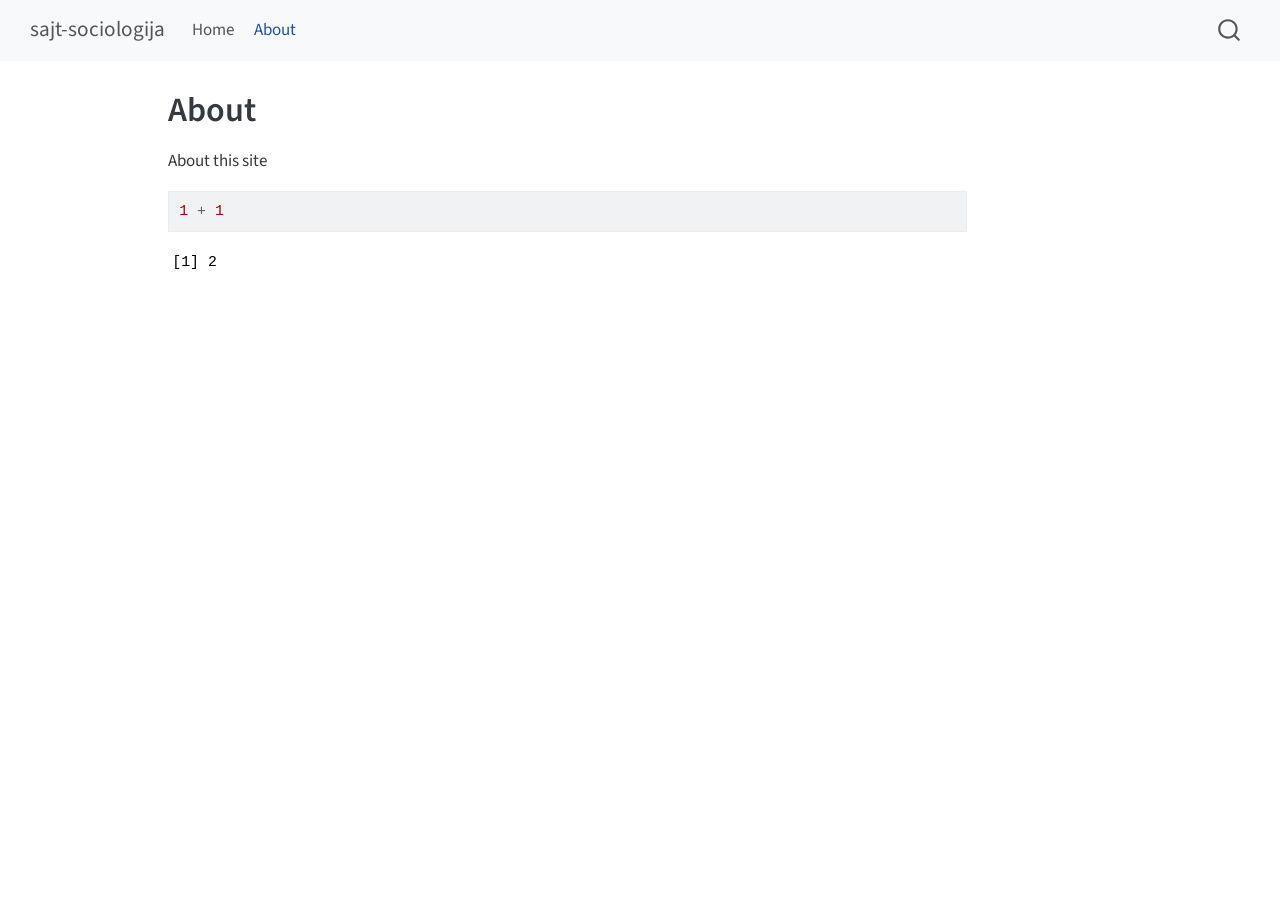
==== about.html @ 09f0f765 "Built site for gh-pages" ====
<!DOCTYPE html>
<html xmlns="http://www.w3.org/1999/xhtml" lang="en" xml:lang="en"><head>

<meta charset="utf-8">
<meta name="generator" content="quarto-1.9.38">

<meta name="viewport" content="width=device-width, initial-scale=1.0, user-scalable=yes">


<title>About – sajt-sociologija</title>
<style>
/* Default styles provided by pandoc.
** See https://pandoc.org/MANUAL.html#variables-for-html for config info.
*/
code{white-space: pre-wrap;}
span.smallcaps{font-variant: small-caps;}
div.columns{display: flex; gap: min(4vw, 1.5em);}
div.column{flex: auto; overflow-x: auto;}
div.hanging-indent{margin-left: 1.5em; text-indent: -1.5em;}
ul.task-list{list-style: none;}
ul.task-list li input[type="checkbox"] {
  width: 0.8em;
  margin: 0 0.8em 0.2em -1em; /* quarto-specific, see https://github.com/quarto-dev/quarto-cli/issues/4556 */ 
  vertical-align: middle;
}
/* CSS for syntax highlighting */
html { -webkit-text-size-adjust: 100%; }
pre > code.sourceCode { white-space: pre; position: relative; }
pre > code.sourceCode > span { display: inline-block; line-height: 1.25; }
pre > code.sourceCode > span:empty { height: 1.2em; }
.sourceCode { overflow: visible; }
code.sourceCode > span { color: inherit; text-decoration: inherit; }
div.sourceCode { margin: 1em 0; }
pre.sourceCode { margin: 0; }
@media screen {
div.sourceCode { overflow: auto; }
}
@media print {
pre > code.sourceCode { white-space: pre-wrap; }
pre > code.sourceCode > span { text-indent: -5em; padding-left: 5em; }
}
pre.numberSource code
  { counter-reset: source-line 0; }
pre.numberSource code > span
  { position: relative; left: -4em; counter-increment: source-line; }
pre.numberSource code > span > a:first-child::before
  { content: counter(source-line);
    position: relative; left: -1em; text-align: right; vertical-align: baseline;
    border: none; display: inline-block;
    -webkit-touch-callout: none; -webkit-user-select: none;
    -khtml-user-select: none; -moz-user-select: none;
    -ms-user-select: none; user-select: none;
    padding: 0 4px; width: 4em;
  }
pre.numberSource { margin-left: 3em;  padding-left: 4px; }
div.sourceCode
  {   }
@media screen {
pre > code.sourceCode > span > a:first-child::before { text-decoration: underline; }
}
</style>


<script src="site_libs/quarto-nav/quarto-nav.js"></script>
<script src="site_libs/quarto-nav/headroom.min.js"></script>
<script src="site_libs/clipboard/clipboard.min.js"></script>
<script src="site_libs/quarto-search/autocomplete.umd.js"></script>
<script src="site_libs/quarto-search/fuse.min.js"></script>
<script src="site_libs/quarto-search/quarto-search.js"></script>
<meta name="quarto:offset" content="./">
<script src="site_libs/quarto-html/quarto.js" type="module"></script>
<script src="site_libs/quarto-html/tabsets/tabsets.js" type="module"></script>
<script src="site_libs/quarto-html/popper.min.js"></script>
<script src="site_libs/quarto-html/tippy.umd.min.js"></script>
<script src="site_libs/quarto-html/anchor.min.js"></script>
<link href="site_libs/quarto-html/tippy.css" rel="stylesheet">
<link href="site_libs/quarto-html/quarto-syntax-highlighting-15634bcf2e68342d4ad2dfa704d543f6.css" rel="stylesheet" id="quarto-text-highlighting-styles">
<script src="site_libs/bootstrap/bootstrap.min.js"></script>
<link href="site_libs/bootstrap/bootstrap-icons.css" rel="stylesheet">
<link href="site_libs/bootstrap/bootstrap-a0f9fd0d421825b736dc1bbcbcba2219.min.css" rel="stylesheet" append-hash="true" id="quarto-bootstrap" data-mode="light">
<script id="quarto-search-options" type="application/json">{
  "location": "navbar",
  "copy-button": false,
  "collapse-after": 3,
  "panel-placement": "end",
  "type": "overlay",
  "limit": 50,
  "keyboard-shortcut": [
    "f",
    "/",
    "s"
  ],
  "show-item-context": false,
  "language": {
    "search-no-results-text": "No results",
    "search-matching-documents-text": "matching documents",
    "search-copy-link-title": "Copy link to search",
    "search-hide-matches-text": "Hide additional matches",
    "search-more-match-text": "more match in this document",
    "search-more-matches-text": "more matches in this document",
    "search-clear-button-title": "Clear",
    "search-text-placeholder": "",
    "search-detached-cancel-button-title": "Cancel",
    "search-submit-button-title": "Submit",
    "search-label": "Search"
  }
}</script>


<link rel="stylesheet" href="styles.css">
</head>

<body class="nav-fixed quarto-light">

<div id="quarto-search-results"></div>
  <header id="quarto-header" class="headroom fixed-top">
    <nav class="navbar navbar-expand-lg " data-bs-theme="dark">
      <div class="navbar-container container-fluid">
      <div class="navbar-brand-container mx-auto">
    <a class="navbar-brand" href="./index.html">
    <span class="navbar-title">sajt-sociologija</span>
    </a>
  </div>
            <div id="quarto-search" class="" title="Search"></div>
          <button class="navbar-toggler" type="button" data-bs-toggle="collapse" data-bs-target="#navbarCollapse" aria-controls="navbarCollapse" role="menu" aria-expanded="false" aria-label="Toggle navigation" onclick="if (window.quartoToggleHeadroom) { window.quartoToggleHeadroom(); }">
  <span class="navbar-toggler-icon"></span>
</button>
          <div class="collapse navbar-collapse" id="navbarCollapse">
            <ul class="navbar-nav navbar-nav-scroll me-auto">
  <li class="nav-item">
    <a class="nav-link" href="./index.html"> 
<span class="menu-text">Home</span></a>
  </li>  
  <li class="nav-item">
    <a class="nav-link active" href="./about.html" aria-current="page"> 
<span class="menu-text">About</span></a>
  </li>  
</ul>
          </div> <!-- /navcollapse -->
            <div class="quarto-navbar-tools">
</div>
      </div> <!-- /container-fluid -->
    </nav>
</header>
<!-- content -->
<div id="quarto-content" class="quarto-container page-columns page-rows-contents page-layout-article page-navbar">
<!-- sidebar -->
<!-- margin-sidebar -->
    <div id="quarto-margin-sidebar" class="sidebar margin-sidebar zindex-bottom">
        
    </div>
<!-- main -->
<main class="content" id="quarto-document-content">

<header id="title-block-header" class="quarto-title-block default">
<div class="quarto-title">
<h1 class="title">About</h1>
</div>



<div class="quarto-title-meta">

    
  
    
  </div>
  


</header>


<p>About this site</p>
<div class="cell">
<div class="code-copy-outer-scaffold"><div class="sourceCode cell-code" id="cb1"><pre class="sourceCode r code-with-copy"><code class="sourceCode r"><span id="cb1-1"><a href="#cb1-1" aria-hidden="true" tabindex="-1"></a><span class="dv">1</span> <span class="sc">+</span> <span class="dv">1</span></span></code></pre></div><button title="Copy to Clipboard" class="code-copy-button"><i class="bi"></i></button></div>
<div class="cell-output cell-output-stdout">
<pre><code>[1] 2</code></pre>
</div>
</div>



</main> <!-- /main -->
<script id="quarto-html-after-body" type="application/javascript">
  window.document.addEventListener("DOMContentLoaded", function (event) {
    const icon = "";
    const anchorJS = new window.AnchorJS();
    anchorJS.options = {
      placement: 'right',
      icon: icon
    };
    anchorJS.add('.anchored');
    const isCodeAnnotation = (el) => {
      for (const clz of el.classList) {
        if (clz.startsWith('code-annotation-')) {                     
          return true;
        }
      }
      return false;
    }
    const onCopySuccess = function(e) {
      // button target
      const button = e.trigger;
      // don't keep focus
      button.blur();
      // flash "checked"
      button.classList.add('code-copy-button-checked');
      var currentTitle = button.getAttribute("title");
      button.setAttribute("title", "Copied!");
      let tooltip;
      if (window.bootstrap) {
        button.setAttribute("data-bs-toggle", "tooltip");
        button.setAttribute("data-bs-placement", "left");
        button.setAttribute("data-bs-title", "Copied!");
        tooltip = new bootstrap.Tooltip(button, 
          { trigger: "manual", 
            customClass: "code-copy-button-tooltip",
            offset: [0, -8]});
        tooltip.show();    
      }
      setTimeout(function() {
        if (tooltip) {
          tooltip.hide();
          button.removeAttribute("data-bs-title");
          button.removeAttribute("data-bs-toggle");
          button.removeAttribute("data-bs-placement");
        }
        button.setAttribute("title", currentTitle);
        button.classList.remove('code-copy-button-checked');
      }, 1000);
      // clear code selection
      e.clearSelection();
    }
    const getTextToCopy = function(trigger) {
      const outerScaffold = trigger.parentElement.cloneNode(true);
      const codeEl = outerScaffold.querySelector('code');
      for (const childEl of codeEl.children) {
        if (isCodeAnnotation(childEl)) {
          childEl.remove();
        }
      }
      return codeEl.innerText;
    }
    const clipboard = new window.ClipboardJS('.code-copy-button:not([data-in-quarto-modal])', {
      text: getTextToCopy
    });
    clipboard.on('success', onCopySuccess);
    if (window.document.getElementById('quarto-embedded-source-code-modal')) {
      const clipboardModal = new window.ClipboardJS('.code-copy-button[data-in-quarto-modal]', {
        text: getTextToCopy,
        container: window.document.getElementById('quarto-embedded-source-code-modal')
      });
      clipboardModal.on('success', onCopySuccess);
    }
      var localhostRegex = new RegExp(/^(?:http|https):\/\/localhost\:?[0-9]*\//);
      var mailtoRegex = new RegExp(/^mailto:/);
        var filterRegex = new RegExp('/' + window.location.host + '/');
      var isInternal = (href) => {
          return filterRegex.test(href) || localhostRegex.test(href) || mailtoRegex.test(href);
      }
      // Inspect non-navigation links and adorn them if external
     var links = window.document.querySelectorAll('a[href]:not(.nav-link):not(.navbar-brand):not(.toc-action):not(.sidebar-link):not(.sidebar-item-toggle):not(.pagination-link):not(.no-external):not([aria-hidden]):not(.dropdown-item):not(.quarto-navigation-tool):not(.about-link)');
      for (var i=0; i<links.length; i++) {
        const link = links[i];
        if (!isInternal(link.href)) {
          // undo the damage that might have been done by quarto-nav.js in the case of
          // links that we want to consider external
          if (link.dataset.originalHref !== undefined) {
            link.href = link.dataset.originalHref;
          }
        }
      }
    function tippyHover(el, contentFn, onTriggerFn, onUntriggerFn) {
      const config = {
        allowHTML: true,
        maxWidth: 500,
        delay: 100,
        arrow: false,
        appendTo: function(el) {
            return el.parentElement;
        },
        interactive: true,
        interactiveBorder: 10,
        theme: 'quarto',
        placement: 'bottom-start',
      };
      if (contentFn) {
        config.content = contentFn;
      }
      if (onTriggerFn) {
        config.onTrigger = onTriggerFn;
      }
      if (onUntriggerFn) {
        config.onUntrigger = onUntriggerFn;
      }
      window.tippy(el, config); 
    }
    const noterefs = window.document.querySelectorAll('a[role="doc-noteref"]');
    for (var i=0; i<noterefs.length; i++) {
      const ref = noterefs[i];
      tippyHover(ref, function() {
        // use id or data attribute instead here
        let href = ref.getAttribute('data-footnote-href') || ref.getAttribute('href');
        try { href = new URL(href).hash; } catch {}
        const id = href.replace(/^#\/?/, "");
        const note = window.document.getElementById(id);
        if (note) {
          return note.innerHTML;
        } else {
          return "";
        }
      });
    }
    const xrefs = window.document.querySelectorAll('a.quarto-xref');
    const processXRef = (id, note) => {
      // Strip column container classes
      const stripColumnClz = (el) => {
        el.classList.remove("page-full", "page-columns");
        if (el.children) {
          for (const child of el.children) {
            stripColumnClz(child);
          }
        }
      }
      stripColumnClz(note)
      if (id === null || id.startsWith('sec-')) {
        // Special case sections, only their first couple elements
        const container = document.createElement("div");
        if (note.children && note.children.length > 2) {
          container.appendChild(note.children[0].cloneNode(true));
          for (let i = 1; i < note.children.length; i++) {
            const child = note.children[i];
            if (child.tagName === "P" && child.innerText === "") {
              continue;
            } else {
              container.appendChild(child.cloneNode(true));
              break;
            }
          }
          if (window.Quarto?.typesetMath) {
            window.Quarto.typesetMath(container);
          }
          return container.innerHTML
        } else {
          if (window.Quarto?.typesetMath) {
            window.Quarto.typesetMath(note);
          }
          return note.innerHTML;
        }
      } else {
        // Remove any anchor links if they are present
        const anchorLink = note.querySelector('a.anchorjs-link');
        if (anchorLink) {
          anchorLink.remove();
        }
        if (window.Quarto?.typesetMath) {
          window.Quarto.typesetMath(note);
        }
        if (note.classList.contains("callout")) {
          return note.outerHTML;
        } else {
          return note.innerHTML;
        }
      }
    }
    for (var i=0; i<xrefs.length; i++) {
      const xref = xrefs[i];
      tippyHover(xref, undefined, function(instance) {
        instance.disable();
        let url = xref.getAttribute('href');
        let hash = undefined; 
        if (url.startsWith('#')) {
          hash = url;
        } else {
          try { hash = new URL(url).hash; } catch {}
        }
        if (hash) {
          const id = hash.replace(/^#\/?/, "");
          const note = window.document.getElementById(id);
          if (note !== null) {
            try {
              const html = processXRef(id, note.cloneNode(true));
              instance.setContent(html);
            } finally {
              instance.enable();
              instance.show();
            }
          } else {
            // See if we can fetch this
            fetch(url.split('#')[0])
            .then(res => res.text())
            .then(html => {
              const parser = new DOMParser();
              const htmlDoc = parser.parseFromString(html, "text/html");
              const note = htmlDoc.getElementById(id);
              if (note !== null) {
                const html = processXRef(id, note);
                instance.setContent(html);
              } 
            }).finally(() => {
              instance.enable();
              instance.show();
            });
          }
        } else {
          // See if we can fetch a full url (with no hash to target)
          // This is a special case and we should probably do some content thinning / targeting
          fetch(url)
          .then(res => res.text())
          .then(html => {
            const parser = new DOMParser();
            const htmlDoc = parser.parseFromString(html, "text/html");
            const note = htmlDoc.querySelector('main.content');
            if (note !== null) {
              // This should only happen for chapter cross references
              // (since there is no id in the URL)
              // remove the first header
              if (note.children.length > 0 && note.children[0].tagName === "HEADER") {
                note.children[0].remove();
              }
              const html = processXRef(null, note);
              instance.setContent(html);
            } 
          }).finally(() => {
            instance.enable();
            instance.show();
          });
        }
      }, function(instance) {
      });
    }
        let selectedAnnoteEl;
        const selectorForAnnotation = ( cell, annotation) => {
          let cellAttr = 'data-code-cell="' + cell + '"';
          let lineAttr = 'data-code-annotation="' +  annotation + '"';
          const selector = 'span[' + cellAttr + '][' + lineAttr + ']';
          return selector;
        }
        const selectCodeLines = (annoteEl) => {
          const doc = window.document;
          const targetCell = annoteEl.getAttribute("data-target-cell");
          const targetAnnotation = annoteEl.getAttribute("data-target-annotation");
          const annoteSpan = window.document.querySelector(selectorForAnnotation(targetCell, targetAnnotation));
          const lines = annoteSpan.getAttribute("data-code-lines").split(",");
          const lineIds = lines.map((line) => {
            return targetCell + "-" + line;
          })
          let top = null;
          let height = null;
          let parent = null;
          if (lineIds.length > 0) {
              //compute the position of the single el (top and bottom and make a div)
              const el = window.document.getElementById(lineIds[0]);
              top = el.offsetTop;
              height = el.offsetHeight;
              parent = el.parentElement.parentElement;
            if (lineIds.length > 1) {
              const lastEl = window.document.getElementById(lineIds[lineIds.length - 1]);
              const bottom = lastEl.offsetTop + lastEl.offsetHeight;
              height = bottom - top;
            }
            if (top !== null && height !== null && parent !== null) {
              // cook up a div (if necessary) and position it 
              let div = window.document.getElementById("code-annotation-line-highlight");
              if (div === null) {
                div = window.document.createElement("div");
                div.setAttribute("id", "code-annotation-line-highlight");
                div.style.position = 'absolute';
                parent.appendChild(div);
              }
              div.style.top = top - 2 + "px";
              div.style.height = height + 4 + "px";
              div.style.left = 0;
              let gutterDiv = window.document.getElementById("code-annotation-line-highlight-gutter");
              if (gutterDiv === null) {
                gutterDiv = window.document.createElement("div");
                gutterDiv.setAttribute("id", "code-annotation-line-highlight-gutter");
                gutterDiv.style.position = 'absolute';
                const codeCell = window.document.getElementById(targetCell);
                const gutter = codeCell.querySelector('.code-annotation-gutter');
                gutter.appendChild(gutterDiv);
              }
              gutterDiv.style.top = top - 2 + "px";
              gutterDiv.style.height = height + 4 + "px";
            }
            selectedAnnoteEl = annoteEl;
          }
        };
        const unselectCodeLines = () => {
          const elementsIds = ["code-annotation-line-highlight", "code-annotation-line-highlight-gutter"];
          elementsIds.forEach((elId) => {
            const div = window.document.getElementById(elId);
            if (div) {
              div.remove();
            }
          });
          selectedAnnoteEl = undefined;
        };
          // Handle positioning of the toggle
      window.addEventListener(
        "resize",
        throttle(() => {
          elRect = undefined;
          if (selectedAnnoteEl) {
            selectCodeLines(selectedAnnoteEl);
          }
        }, 10)
      );
      function throttle(fn, ms) {
      let throttle = false;
      let timer;
        return (...args) => {
          if(!throttle) { // first call gets through
              fn.apply(this, args);
              throttle = true;
          } else { // all the others get throttled
              if(timer) clearTimeout(timer); // cancel #2
              timer = setTimeout(() => {
                fn.apply(this, args);
                timer = throttle = false;
              }, ms);
          }
        };
      }
        // Attach click handler to the DT
        const annoteDls = window.document.querySelectorAll('dt[data-target-cell]');
        for (const annoteDlNode of annoteDls) {
          annoteDlNode.addEventListener('click', (event) => {
            const clickedEl = event.target;
            if (clickedEl !== selectedAnnoteEl) {
              unselectCodeLines();
              const activeEl = window.document.querySelector('dt[data-target-cell].code-annotation-active');
              if (activeEl) {
                activeEl.classList.remove('code-annotation-active');
              }
              selectCodeLines(clickedEl);
              clickedEl.classList.add('code-annotation-active');
            } else {
              // Unselect the line
              unselectCodeLines();
              clickedEl.classList.remove('code-annotation-active');
            }
          });
        }
    const findCites = (el) => {
      const parentEl = el.parentElement;
      if (parentEl) {
        const cites = parentEl.dataset.cites;
        if (cites) {
          return {
            el,
            cites: cites.split(' ')
          };
        } else {
          return findCites(el.parentElement)
        }
      } else {
        return undefined;
      }
    };
    var bibliorefs = window.document.querySelectorAll('a[role="doc-biblioref"]');
    for (var i=0; i<bibliorefs.length; i++) {
      const ref = bibliorefs[i];
      const citeInfo = findCites(ref);
      if (citeInfo) {
        tippyHover(citeInfo.el, function() {
          var popup = window.document.createElement('div');
          citeInfo.cites.forEach(function(cite) {
            var citeDiv = window.document.createElement('div');
            citeDiv.classList.add('hanging-indent');
            citeDiv.classList.add('csl-entry');
            var biblioDiv = window.document.getElementById('ref-' + cite);
            if (biblioDiv) {
              citeDiv.innerHTML = biblioDiv.innerHTML;
            }
            popup.appendChild(citeDiv);
          });
          return popup.innerHTML;
        });
      }
    }
  });
  </script>
</div> <!-- /content -->




</body></html>
---- site_libs/quarto-html/tippy.css ----
.tippy-box[data-animation=fade][data-state=hidden]{opacity:0}[data-tippy-root]{max-width:calc(100vw - 10px)}.tippy-box{position:relative;background-color:#333;color:#fff;border-radius:4px;font-size:14px;line-height:1.4;white-space:normal;outline:0;transition-property:transform,visibility,opacity}.tippy-box[data-placement^=top]>.tippy-arrow{bottom:0}.tippy-box[data-placement^=top]>.tippy-arrow:before{bottom:-7px;left:0;border-width:8px 8px 0;border-top-color:initial;transform-origin:center top}.tippy-box[data-placement^=bottom]>.tippy-arrow{top:0}.tippy-box[data-placement^=bottom]>.tippy-arrow:before{top:-7px;left:0;border-width:0 8px 8px;border-bottom-color:initial;transform-origin:center bottom}.tippy-box[data-placement^=left]>.tippy-arrow{right:0}.tippy-box[data-placement^=left]>.tippy-arrow:before{border-width:8px 0 8px 8px;border-left-color:initial;right:-7px;transform-origin:center left}.tippy-box[data-placement^=right]>.tippy-arrow{left:0}.tippy-box[data-placement^=right]>.tippy-arrow:before{left:-7px;border-width:8px 8px 8px 0;border-right-color:initial;transform-origin:center right}.tippy-box[data-inertia][data-state=visible]{transition-timing-function:cubic-bezier(.54,1.5,.38,1.11)}.tippy-arrow{width:16px;height:16px;color:#333}.tippy-arrow:before{content:"";position:absolute;border-color:transparent;border-style:solid}.tippy-content{position:relative;padding:5px 9px;z-index:1}
---- site_libs/quarto-html/quarto-syntax-highlighting-15634bcf2e68342d4ad2dfa704d543f6.css ----
/* quarto syntax highlight colors */
:root {
  --quarto-hl-ot-color: #003B4F;
  --quarto-hl-at-color: #657422;
  --quarto-hl-ss-color: #20794D;
  --quarto-hl-an-color: #5E5E5E;
  --quarto-hl-fu-color: #4758AB;
  --quarto-hl-st-color: #20794D;
  --quarto-hl-cf-color: #003B4F;
  --quarto-hl-op-color: #5E5E5E;
  --quarto-hl-er-color: #AD0000;
  --quarto-hl-bn-color: #AD0000;
  --quarto-hl-al-color: #AD0000;
  --quarto-hl-va-color: #111111;
  --quarto-hl-bu-color: inherit;
  --quarto-hl-ex-color: inherit;
  --quarto-hl-pp-color: #AD0000;
  --quarto-hl-in-color: #5E5E5E;
  --quarto-hl-vs-color: #20794D;
  --quarto-hl-wa-color: #5E5E5E;
  --quarto-hl-do-color: #5E5E5E;
  --quarto-hl-im-color: #00769E;
  --quarto-hl-ch-color: #20794D;
  --quarto-hl-dt-color: #AD0000;
  --quarto-hl-fl-color: #AD0000;
  --quarto-hl-co-color: #5E5E5E;
  --quarto-hl-cv-color: #5E5E5E;
  --quarto-hl-cn-color: #8f5902;
  --quarto-hl-sc-color: #5E5E5E;
  --quarto-hl-dv-color: #AD0000;
  --quarto-hl-kw-color: #003B4F;
}

/* other quarto variables */
:root {
  --quarto-font-monospace: SFMono-Regular, Menlo, Monaco, Consolas, "Liberation Mono", "Courier New", monospace;
}

/* syntax highlight based on Pandoc's rules */
pre > code.sourceCode > span {
  color: #003B4F;
}

code.sourceCode > span {
  color: #003B4F;
}

div.sourceCode,
div.sourceCode pre.sourceCode {
  color: #003B4F;
}

/* Normal */
code span {
  color: #003B4F;
}

/* Alert */
code span.al {
  color: #AD0000;
  font-style: inherit;
}

/* Annotation */
code span.an {
  color: #5E5E5E;
  font-style: inherit;
}

/* Attribute */
code span.at {
  color: #657422;
  font-style: inherit;
}

/* BaseN */
code span.bn {
  color: #AD0000;
  font-style: inherit;
}

/* BuiltIn */
code span.bu {
  font-style: inherit;
}

/* ControlFlow */
code span.cf {
  color: #003B4F;
  font-weight: bold;
  font-style: inherit;
}

/* Char */
code span.ch {
  color: #20794D;
  font-style: inherit;
}

/* Constant */
code span.cn {
  color: #8f5902;
  font-style: inherit;
}

/* Comment */
code span.co {
  color: #5E5E5E;
  font-style: inherit;
}

/* CommentVar */
code span.cv {
  color: #5E5E5E;
  font-style: italic;
}

/* Documentation */
code span.do {
  color: #5E5E5E;
  font-style: italic;
}

/* DataType */
code span.dt {
  color: #AD0000;
  font-style: inherit;
}

/* DecVal */
code span.dv {
  color: #AD0000;
  font-style: inherit;
}

/* Error */
code span.er {
  color: #AD0000;
  font-style: inherit;
}

/* Extension */
code span.ex {
  font-style: inherit;
}

/* Float */
code span.fl {
  color: #AD0000;
  font-style: inherit;
}

/* Function */
code span.fu {
  color: #4758AB;
  font-style: inherit;
}

/* Import */
code span.im {
  color: #00769E;
  font-style: inherit;
}

/* Information */
code span.in {
  color: #5E5E5E;
  font-style: inherit;
}

/* Keyword */
code span.kw {
  color: #003B4F;
  font-weight: bold;
  font-style: inherit;
}

/* Operator */
code span.op {
  color: #5E5E5E;
  font-style: inherit;
}

/* Other */
code span.ot {
  color: #003B4F;
  font-style: inherit;
}

/* Preprocessor */
code span.pp {
  color: #AD0000;
  font-style: inherit;
}

/* SpecialChar */
code span.sc {
  color: #5E5E5E;
  font-style: inherit;
}

/* SpecialString */
code span.ss {
  color: #20794D;
  font-style: inherit;
}

/* String */
code span.st {
  color: #20794D;
  font-style: inherit;
}

/* Variable */
code span.va {
  color: #111111;
  font-style: inherit;
}

/* VerbatimString */
code span.vs {
  color: #20794D;
  font-style: inherit;
}

/* Warning */
code span.wa {
  color: #5E5E5E;
  font-style: italic;
}

.prevent-inlining {
  content: "</";
}

/*# sourceMappingURL=f23921c56f73e400b49028c9186a1aa0.css.map */
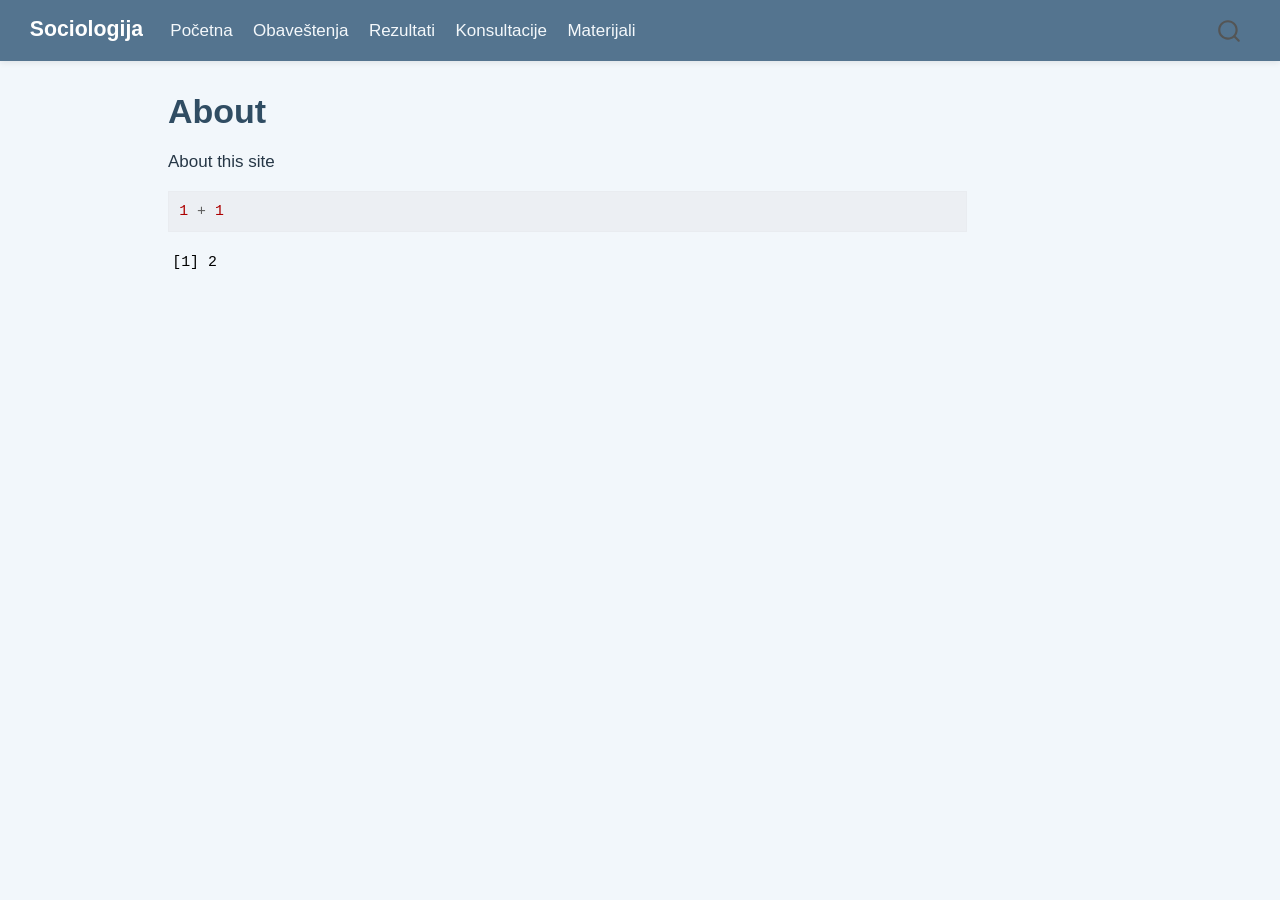
==== commit eae62711: "Built site for gh-pages" ====
--- a/about.html
+++ b/about.html
@@ -1,5 +1,5 @@
 <!DOCTYPE html>
-<html xmlns="http://www.w3.org/1999/xhtml" lang="en" xml:lang="en"><head>
+<html xmlns="http://www.w3.org/1999/xhtml" lang="sr" xml:lang="sr"><head>
 
 <meta charset="utf-8">
 <meta name="generator" content="quarto-1.9.38">
@@ -7,7 +7,7 @@
 <meta name="viewport" content="width=device-width, initial-scale=1.0, user-scalable=yes">
 
 
-<title>About – sajt-sociologija</title>
+<title>About – Sociologija</title>
 <style>
 /* Default styles provided by pandoc.
 ** See https://pandoc.org/MANUAL.html#variables-for-html for config info.
@@ -118,7 +118,7 @@
       <div class="navbar-container container-fluid">
       <div class="navbar-brand-container mx-auto">
     <a class="navbar-brand" href="./index.html">
-    <span class="navbar-title">sajt-sociologija</span>
+    <span class="navbar-title">Sociologija</span>
     </a>
   </div>
             <div id="quarto-search" class="" title="Search"></div>
@@ -129,11 +129,23 @@
             <ul class="navbar-nav navbar-nav-scroll me-auto">
   <li class="nav-item">
     <a class="nav-link" href="./index.html"> 
-<span class="menu-text">Home</span></a>
+<span class="menu-text">Početna</span></a>
   </li>  
   <li class="nav-item">
-    <a class="nav-link active" href="./about.html" aria-current="page"> 
-<span class="menu-text">About</span></a>
+    <a class="nav-link" href="./obavestenja.html"> 
+<span class="menu-text">Obaveštenja</span></a>
+  </li>  
+  <li class="nav-item">
+    <a class="nav-link" href="./rezultati.html"> 
+<span class="menu-text">Rezultati</span></a>
+  </li>  
+  <li class="nav-item">
+    <a class="nav-link" href="./konsultacije.html"> 
+<span class="menu-text">Konsultacije</span></a>
+  </li>  
+  <li class="nav-item">
+    <a class="nav-link" href="./materijali.html"> 
+<span class="menu-text">Materijali</span></a>
   </li>  
 </ul>
           </div> <!-- /navcollapse -->
@@ -255,7 +267,7 @@
     }
       var localhostRegex = new RegExp(/^(?:http|https):\/\/localhost\:?[0-9]*\//);
       var mailtoRegex = new RegExp(/^mailto:/);
-        var filterRegex = new RegExp('/' + window.location.host + '/');
+        var filterRegex = new RegExp("https:\/\/sociologija-fpn\.github\.io\/");
       var isInternal = (href) => {
           return filterRegex.test(href) || localhostRegex.test(href) || mailtoRegex.test(href);
       }
--- a/styles.css
+++ b/styles.css
@@ -0,0 +1,142 @@
+/* Osnovni izgled */
+
+body {
+  font-family: Arial, Helvetica, sans-serif;
+  color: #263746;
+  background-color: #f2f7fb;
+}
+
+
+/* Gornje zaglavlje */
+
+.navbar {
+  background-color: #54748f !important;
+  border-bottom: none;
+  box-shadow: 0 2px 6px rgba(0, 0, 0, 0.08);
+}
+
+/* Naziv sajta */
+
+.navbar-brand {
+  color: #ffffff !important;
+  font-weight: 600;
+}
+
+/* Stavke menija */
+
+.navbar-nav .nav-link {
+  color: #f4f8fb !important;
+  font-weight: 500;
+}
+
+.navbar-nav .nav-link:hover {
+  color: #ffffff !important;
+}
+
+/* Aktivna stranica */
+
+.navbar-nav .nav-link.active {
+  color: #ffffff !important;
+  font-weight: 700;
+}
+
+
+/* Pretraga u zaglavlju */
+
+.navbar .quarto-search-button,
+.navbar .bi-search {
+  color: #ffffff !important;
+}
+
+
+/* Veliki početni blok */
+
+.hero {
+  padding: 4rem 2rem;
+  margin-bottom: 2.5rem;
+  background-color: #dfeaf3;
+  border-radius: 12px;
+}
+
+.hero h1 {
+  font-size: 3rem;
+  font-weight: 700;
+  margin-bottom: 0.8rem;
+  color: #263746;
+}
+
+.hero p {
+  font-size: 1.2rem;
+  color: #435a6c;
+  max-width: 750px;
+}
+
+
+/* Kartice */
+
+.home-grid {
+  display: grid;
+  grid-template-columns: repeat(2, 1fr);
+  gap: 1.5rem;
+  margin-bottom: 3rem;
+}
+
+.home-card {
+  padding: 1.8rem;
+  border: 1px solid #d4e0e8;
+  border-radius: 10px;
+  background-color: #ffffff;
+  transition: transform 0.15s ease, box-shadow 0.15s ease;
+}
+
+.home-card:hover {
+  transform: translateY(-3px);
+  box-shadow: 0 8px 22px rgba(54, 79, 99, 0.12);
+}
+
+.home-card h2 {
+  margin-top: 0;
+  font-size: 1.4rem;
+  color: #304d63;
+}
+
+.home-card p {
+  color: #526675;
+}
+
+.home-card a {
+  color: #3977a3;
+  font-weight: 600;
+  text-decoration: none;
+}
+
+.home-card a:hover {
+  color: #245978;
+}
+
+
+/* Naslovi na ostalim stranicama */
+
+h1,
+h2,
+h3 {
+  color: #304d63;
+}
+
+
+/* Mobilni prikaz */
+
+@media (max-width: 768px) {
+
+  .home-grid {
+    grid-template-columns: 1fr;
+  }
+
+  .hero {
+    padding: 2.5rem 1.5rem;
+  }
+
+  .hero h1 {
+    font-size: 2.2rem;
+  }
+}
